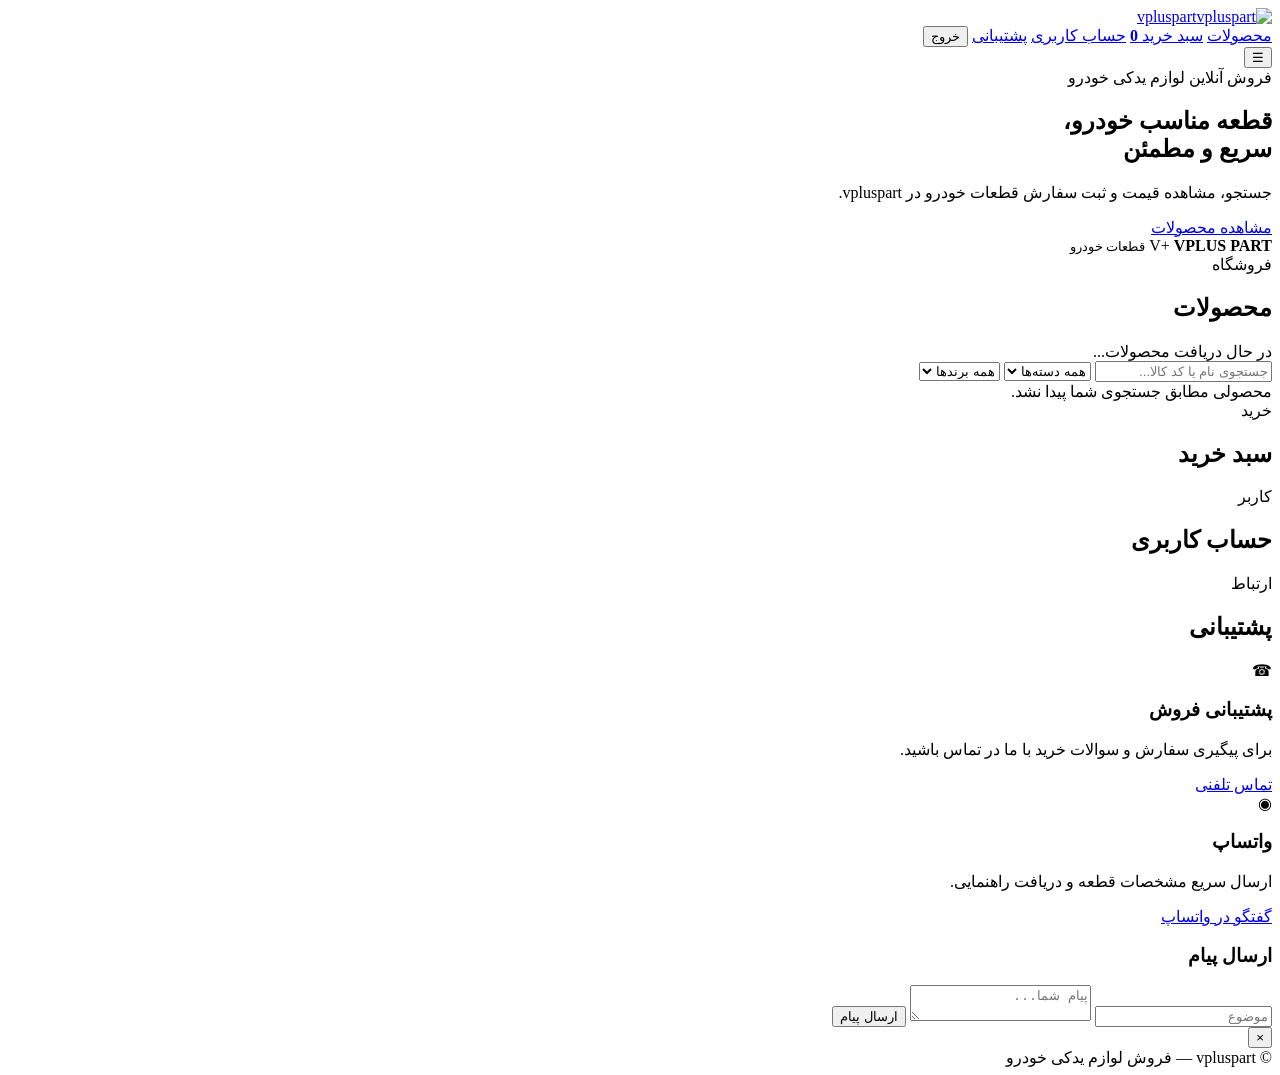
==== index.html @ cfccfe10 "Add files via upload" ====
<!doctype html>
<html lang="fa" dir="rtl">
<head>
  <meta charset="utf-8">
  <meta name="viewport" content="width=device-width,initial-scale=1">
  <meta name="theme-color" content="#1677ff">
  <title>vpluspart | فروش قطعات خودرو</title>
  <link rel="icon" href="images/logo.svg">
  <link rel="stylesheet" href="css/style.css">
</head>
<body>
  <header class="topbar">
    <a class="brand" href="#products"><img src="images/logo.svg" alt="vpluspart"><span>vpluspart</span></a>
    <nav class="main-nav" aria-label="منوی اصلی">
      <a href="#products">محصولات</a>
      <a href="#cart">سبد خرید <b id="cartCount" class="badge">0</b></a>
      <a href="#account">حساب کاربری</a>
      <a href="#support">پشتیبانی</a>
      <button id="logoutBtn" class="nav-btn" type="button">خروج</button>
    </nav>
    <button id="menuBtn" class="menu-btn" type="button" aria-label="باز کردن منو">☰</button>
  </header>

  <main>
    <section class="hero">
      <div>
        <span class="eyebrow">فروش آنلاین لوازم یدکی خودرو</span>
        <h1>قطعه مناسب خودرو،<br><strong>سریع و مطمئن</strong></h1>
        <p>جستجو، مشاهده قیمت و ثبت سفارش قطعات خودرو در vpluspart.</p>
        <a class="primary-btn" href="#products">مشاهده محصولات</a>
      </div>
      <div class="hero-card">
        <span>V+</span>
        <strong>VPLUS PART</strong>
        <small>قطعات خودرو</small>
      </div>
    </section>

    <section id="products" class="section">
      <div class="section-head">
        <div><span class="eyebrow">فروشگاه</span><h2>محصولات</h2></div>
        <span id="productStatus" class="muted">در حال دریافت محصولات...</span>
      </div>
      <div class="tools">
        <input id="searchInput" type="search" placeholder="جستجوی نام یا کد کالا..." autocomplete="off">
        <select id="categoryFilter"><option value="">همه دسته‌ها</option></select>
        <select id="brandFilter"><option value="">همه برندها</option></select>
      </div>
      <div id="productGrid" class="product-grid"></div>
      <div id="emptyProducts" class="empty hidden">محصولی مطابق جستجوی شما پیدا نشد.</div>
    </section>

    <section id="cart" class="section alt">
      <div class="section-head"><div><span class="eyebrow">خرید</span><h2>سبد خرید</h2></div></div>
      <div id="cartBox"></div>
    </section>

    <section id="account" class="section">
      <div class="section-head"><div><span class="eyebrow">کاربر</span><h2>حساب کاربری</h2></div></div>
      <div id="accountBox"></div>
    </section>

    <section id="support" class="section alt">
      <div class="section-head"><div><span class="eyebrow">ارتباط</span><h2>پشتیبانی</h2></div></div>
      <div class="support-grid">
        <div class="support-card"><span class="support-icon">☎</span><h3>پشتیبانی فروش</h3><p>برای پیگیری سفارش و سوالات خرید با ما در تماس باشید.</p><a id="phoneLink" href="#">تماس تلفنی</a></div>
        <div class="support-card"><span class="support-icon">◉</span><h3>واتساپ</h3><p>ارسال سریع مشخصات قطعه و دریافت راهنمایی.</p><a id="whatsappLink" href="#" target="_blank" rel="noopener">گفتگو در واتساپ</a></div>
        <form id="supportForm" class="support-card form-card">
          <h3>ارسال پیام</h3>
          <input name="subject" placeholder="موضوع" required>
          <textarea name="message" placeholder="پیام شما..." required></textarea>
          <button class="primary-btn" type="submit">ارسال پیام</button>
        </form>
      </div>
    </section>
  </main>

  <div id="toast" class="toast" role="status"></div>
  <div id="modal" class="modal hidden"><div class="modal-card"><button id="modalClose" class="modal-close">×</button><div id="modalContent"></div></div></div>
  <footer>© <span id="year"></span> vpluspart — فروش لوازم یدکی خودرو</footer>
  <script src="config/config.js"></script>
  <script src="js/app.js"></script>
</body>
</html>
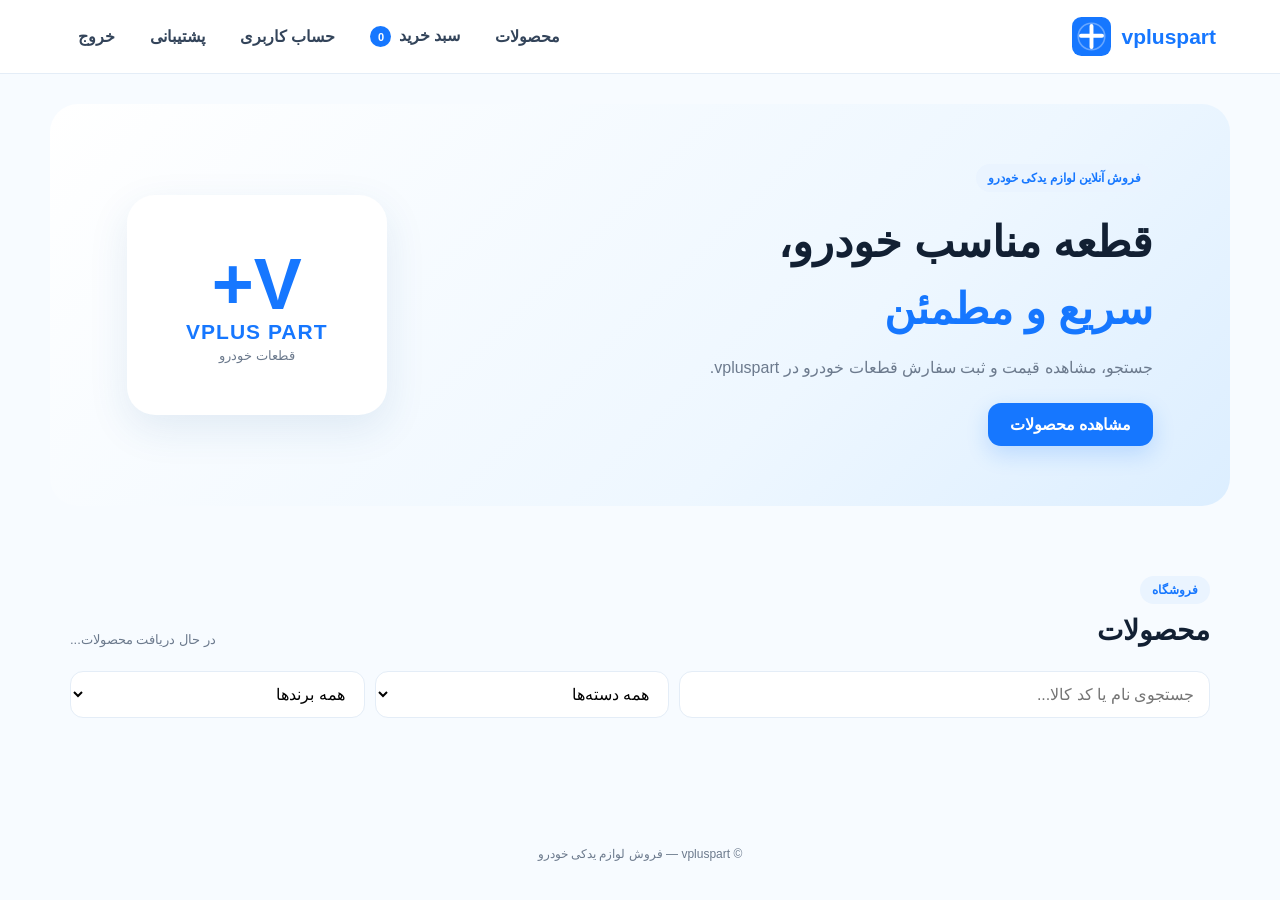
==== commit 6447ff4a: "Add files via upload" ====
--- a/index.html
+++ b/index.html
@@ -36,7 +36,7 @@
       </div>
     </section>
 
-    <section id="products" class="section">
+    <section id="products" class="section app-page">
       <div class="section-head">
         <div><span class="eyebrow">فروشگاه</span><h2>محصولات</h2></div>
         <span id="productStatus" class="muted">در حال دریافت محصولات...</span>
@@ -50,27 +50,21 @@
       <div id="emptyProducts" class="empty hidden">محصولی مطابق جستجوی شما پیدا نشد.</div>
     </section>
 
-    <section id="cart" class="section alt">
+    <section id="cart" class="section alt app-page hidden">
       <div class="section-head"><div><span class="eyebrow">خرید</span><h2>سبد خرید</h2></div></div>
       <div id="cartBox"></div>
     </section>
 
-    <section id="account" class="section">
+    <section id="account" class="section app-page hidden">
       <div class="section-head"><div><span class="eyebrow">کاربر</span><h2>حساب کاربری</h2></div></div>
       <div id="accountBox"></div>
     </section>
 
-    <section id="support" class="section alt">
+    <section id="support" class="section alt app-page hidden">
       <div class="section-head"><div><span class="eyebrow">ارتباط</span><h2>پشتیبانی</h2></div></div>
       <div class="support-grid">
         <div class="support-card"><span class="support-icon">☎</span><h3>پشتیبانی فروش</h3><p>برای پیگیری سفارش و سوالات خرید با ما در تماس باشید.</p><a id="phoneLink" href="#">تماس تلفنی</a></div>
         <div class="support-card"><span class="support-icon">◉</span><h3>واتساپ</h3><p>ارسال سریع مشخصات قطعه و دریافت راهنمایی.</p><a id="whatsappLink" href="#" target="_blank" rel="noopener">گفتگو در واتساپ</a></div>
-        <form id="supportForm" class="support-card form-card">
-          <h3>ارسال پیام</h3>
-          <input name="subject" placeholder="موضوع" required>
-          <textarea name="message" placeholder="پیام شما..." required></textarea>
-          <button class="primary-btn" type="submit">ارسال پیام</button>
-        </form>
       </div>
     </section>
   </main>
--- a/css/style.css
+++ b/css/style.css
@@ -0,0 +1,14 @@
+@import url('https://fonts.googleapis.com/css2?family=Vazirmatn:wght@400;500;600;700;800&display=swap');
+:root{--blue:#1677ff;--blue2:#eaf4ff;--ink:#122033;--muted:#6c7a8d;--line:#e4edf7;--white:#fff;--bg:#f7fbff;--danger:#e5484d;--shadow:0 14px 40px rgba(28,88,150,.10)}
+*{box-sizing:border-box}html{scroll-behavior:smooth}body{margin:0;font-family:Vazirmatn,Arial,sans-serif;background:var(--bg);color:var(--ink)}a{text-decoration:none;color:inherit}button,input,select,textarea{font:inherit}button{cursor:pointer}
+.topbar{position:sticky;top:0;z-index:50;background:rgba(255,255,255,.94);backdrop-filter:blur(12px);border-bottom:1px solid var(--line);height:74px;display:flex;align-items:center;justify-content:space-between;padding:0 5%}
+.brand{display:flex;align-items:center;gap:10px;font-weight:800;font-size:21px;color:var(--blue);direction:ltr}.brand img{width:39px;height:39px}.main-nav{display:flex;align-items:center;gap:7px}.main-nav a,.nav-btn{padding:10px 14px;border:0;background:transparent;border-radius:12px;color:#33445a;font-weight:600}.main-nav a:hover,.nav-btn:hover{background:var(--blue2);color:var(--blue)}.badge{display:inline-flex;min-width:21px;height:21px;padding:0 5px;border-radius:20px;background:var(--blue);color:#fff;align-items:center;justify-content:center;font-size:11px;margin-right:3px}.menu-btn{display:none;border:0;background:var(--blue2);color:var(--blue);border-radius:12px;padding:9px 12px;font-size:21px}
+.hero{max-width:1180px;margin:30px auto 0;padding:60px 6%;border-radius:28px;background:linear-gradient(135deg,#fff 0%,#eef7ff 65%,#dceeff 100%);display:flex;justify-content:space-between;align-items:center;gap:30px;overflow:hidden}.eyebrow{font-size:12px;font-weight:800;color:var(--blue);background:var(--blue2);border-radius:30px;padding:7px 12px;display:inline-block}.hero h1{font-size:43px;line-height:1.55;margin:17px 0 10px}.hero h1 strong{color:var(--blue)}.hero p{color:var(--muted);max-width:560px}.primary-btn{display:inline-flex;justify-content:center;align-items:center;border:0;background:var(--blue);color:#fff;padding:12px 22px;border-radius:13px;font-weight:700;box-shadow:0 8px 22px rgba(22,119,255,.2);margin-top:10px}.hero-card{width:260px;height:220px;flex:none;border-radius:28px;background:#fff;box-shadow:var(--shadow);display:flex;flex-direction:column;align-items:center;justify-content:center;color:var(--blue)}.hero-card span{font-size:72px;font-weight:800;line-height:1}.hero-card strong{font-size:21px;letter-spacing:1px;direction:ltr}.hero-card small{color:var(--muted);margin-top:4px}
+.section{max-width:1180px;margin:0 auto;padding:70px 20px}.section.alt{max-width:none;background:#eef6ff;padding-left:max(20px,calc((100% - 1140px)/2));padding-right:max(20px,calc((100% - 1140px)/2))}.section-head{display:flex;justify-content:space-between;align-items:end;gap:15px;margin-bottom:24px}.section-head h2{margin:10px 0 0;font-size:28px}.muted{color:var(--muted);font-size:13px}.tools{display:grid;grid-template-columns:1.8fr 1fr 1fr;gap:10px;margin-bottom:24px}.tools input,.tools select,.form-card input,.form-card textarea,.auth-card input{width:100%;border:1px solid var(--line);background:#fff;border-radius:13px;padding:13px 15px;outline:none}.tools input:focus,.tools select:focus,.form-card input:focus,.form-card textarea:focus,.auth-card input:focus{border-color:#8bbdff;box-shadow:0 0 0 3px #e8f3ff}
+.product-grid{display:grid;grid-template-columns:repeat(4,1fr);gap:16px}.product-card{background:#fff;border:1px solid var(--line);border-radius:19px;overflow:hidden;box-shadow:0 7px 22px rgba(30,85,135,.05);transition:.2s}.product-card:hover{transform:translateY(-3px);box-shadow:var(--shadow)}.product-image{height:180px;background:#f5f9fd;display:flex;align-items:center;justify-content:center;overflow:hidden}.product-image img{width:100%;height:100%;object-fit:contain}.no-image{font-size:44px;color:#bdd7f4}.product-info{padding:15px}.product-info h3{font-size:15px;margin:0 0 8px;line-height:1.7}.product-meta{font-size:11px;color:var(--muted);min-height:20px}.price{font-weight:800;color:var(--blue);font-size:17px;margin:11px 0}.price small{font-size:10px;color:var(--muted);font-weight:500}.product-actions{display:flex;gap:7px}.product-actions button{flex:1;border:0;border-radius:11px;padding:10px 6px;font-weight:700}.add-btn{background:var(--blue);color:#fff}.detail-btn{background:var(--blue2);color:var(--blue)}.empty{padding:40px;text-align:center;color:var(--muted);background:#fff;border:1px dashed var(--line);border-radius:18px}.hidden{display:none!important}
+.cart-list{display:grid;gap:10px}.cart-row{background:#fff;border:1px solid var(--line);border-radius:16px;padding:13px;display:grid;grid-template-columns:1fr auto auto auto;align-items:center;gap:15px}.qty{display:flex;align-items:center;gap:8px}.qty button{border:0;background:var(--blue2);color:var(--blue);width:30px;height:30px;border-radius:8px}.remove{border:0;background:#fff0f0;color:var(--danger);border-radius:8px;padding:7px}.cart-total{margin-top:15px;background:#fff;border-radius:17px;padding:18px;display:flex;justify-content:space-between;align-items:center;border:1px solid var(--line)}.cart-total strong{color:var(--blue);font-size:21px}
+.account-grid,.support-grid{display:grid;grid-template-columns:repeat(3,1fr);gap:16px}.auth-card,.support-card{background:#fff;border:1px solid var(--line);border-radius:19px;padding:22px;box-shadow:0 7px 22px rgba(30,85,135,.04)}.auth-card h3,.support-card h3{margin-top:0}.auth-card form{display:grid;gap:10px}.auth-card .primary-btn{width:100%}.account-info{background:#fff;border:1px solid var(--line);border-radius:19px;padding:25px}.support-icon{font-size:28px;color:var(--blue)}.support-card p{color:var(--muted);font-size:13px;line-height:1.9}.support-card>a{color:var(--blue);font-weight:700}.form-card{display:grid;gap:10px}.form-card textarea{min-height:120px;resize:vertical}.form-card .primary-btn{margin:0}
+.modal{position:fixed;inset:0;background:rgba(10,30,55,.45);z-index:100;display:flex;align-items:center;justify-content:center;padding:20px}.modal-card{background:#fff;border-radius:22px;width:min(520px,100%);max-height:90vh;overflow:auto;padding:28px;position:relative}.modal-close{position:absolute;top:10px;left:12px;border:0;background:#edf5ff;color:var(--blue);width:35px;height:35px;border-radius:50%;font-size:23px}.toast{position:fixed;bottom:25px;right:25px;background:#122033;color:#fff;padding:12px 17px;border-radius:12px;z-index:200;opacity:0;transform:translateY(10px);transition:.2s;pointer-events:none}.toast.show{opacity:1;transform:none}footer{text-align:center;padding:35px;color:var(--muted);font-size:12px}
+.order-form{display:grid;gap:10px}.order-form input,.order-form textarea{border:1px solid var(--line);padding:12px;border-radius:12px}.info-box{background:var(--blue2);padding:14px;border-radius:13px;color:#31506f;font-size:13px}
+@media(max-width:900px){.product-grid{grid-template-columns:repeat(3,1fr)}.account-grid,.support-grid{grid-template-columns:1fr 1fr}.hero-card{width:210px}}
+@media(max-width:680px){.topbar{height:64px;padding:0 15px}.menu-btn{display:block}.main-nav{display:none;position:absolute;top:64px;right:10px;left:10px;background:#fff;border:1px solid var(--line);border-radius:16px;padding:8px;box-shadow:var(--shadow);flex-direction:column;align-items:stretch}.main-nav.open{display:flex}.main-nav a,.nav-btn{text-align:center}.hero{margin:15px 10px 0;padding:35px 25px;flex-direction:column;text-align:center}.hero h1{font-size:31px}.hero-card{width:180px;height:150px}.hero-card span{font-size:50px}.section{padding:50px 15px}.section.alt{padding-left:15px;padding-right:15px}.section-head{align-items:start;flex-direction:column}.tools{grid-template-columns:1fr}.product-grid{grid-template-columns:repeat(2,1fr);gap:10px}.product-image{height:145px}.product-info{padding:11px}.product-info h3{font-size:13px}.price{font-size:14px}.product-actions button{font-size:11px;padding:9px 4px}.cart-row{grid-template-columns:1fr auto}.cart-total{flex-direction:column;gap:10px;align-items:stretch}.account-grid,.support-grid{grid-template-columns:1fr}}
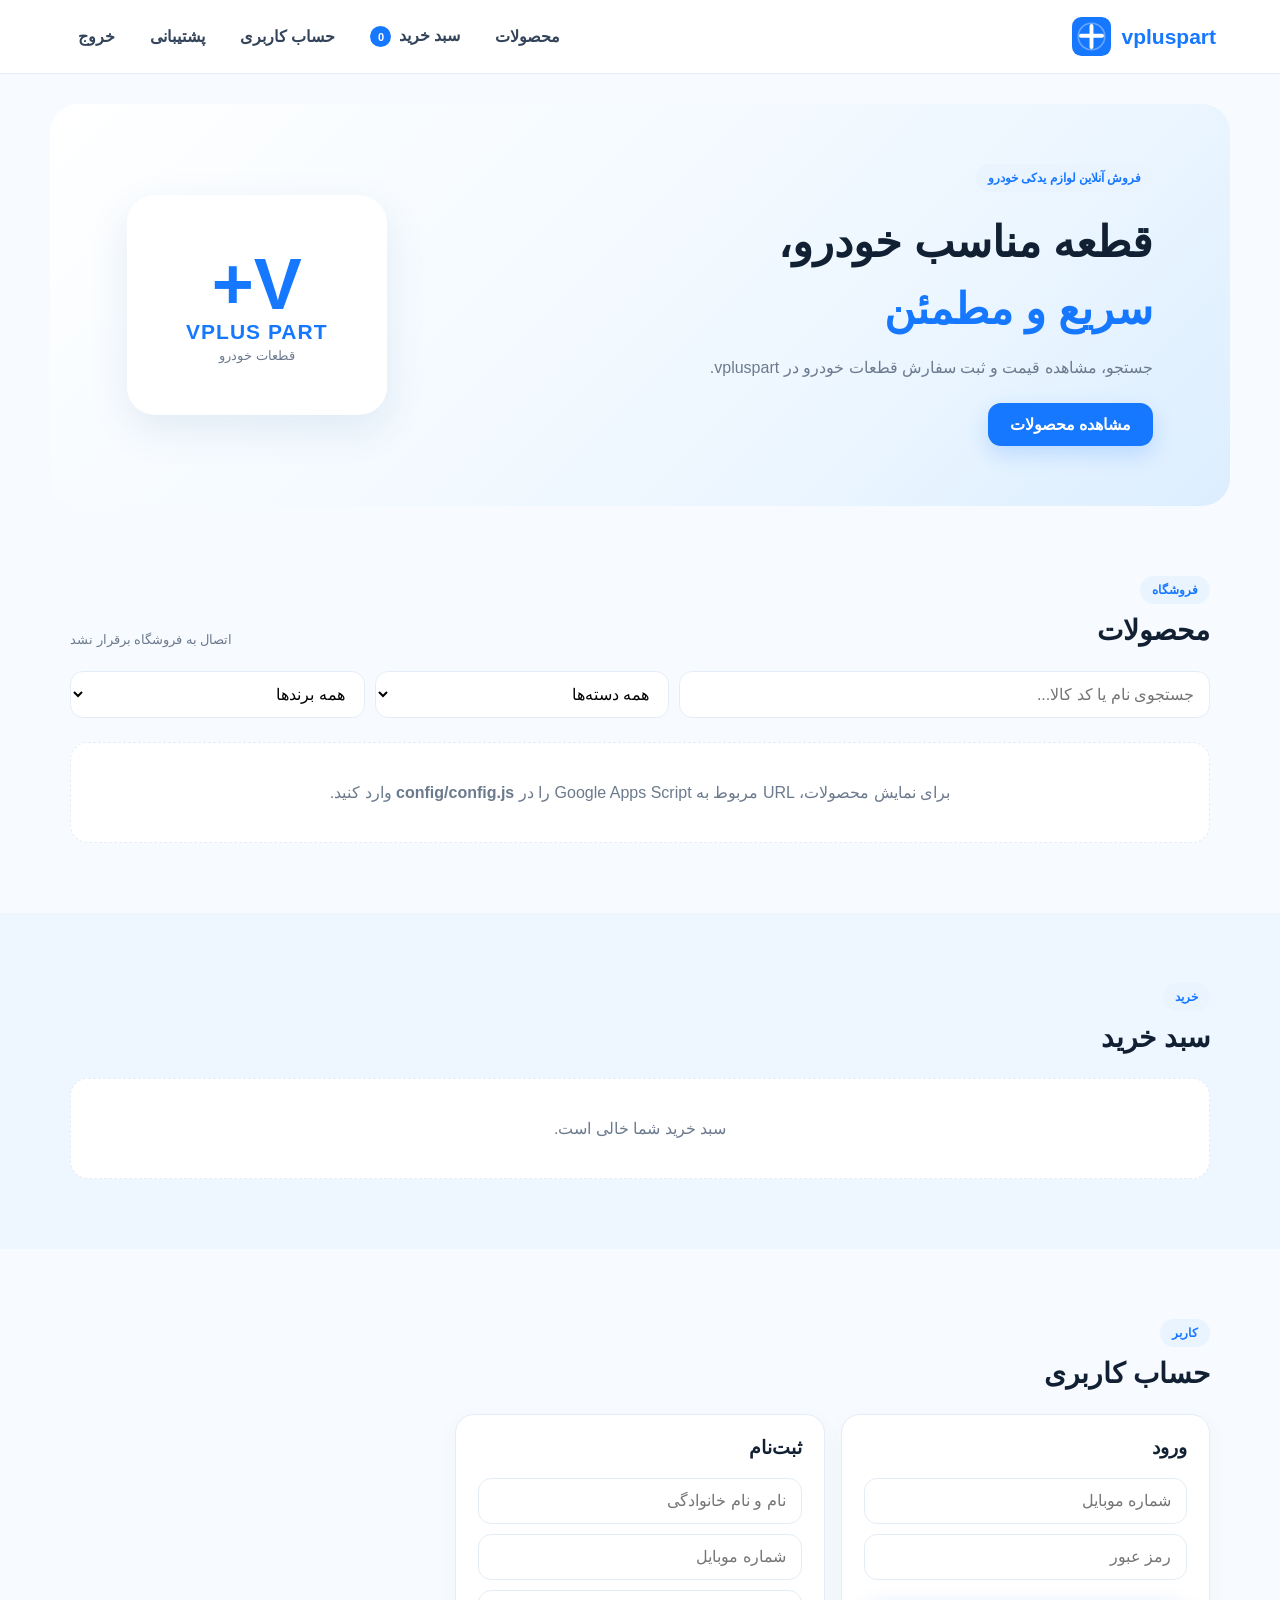
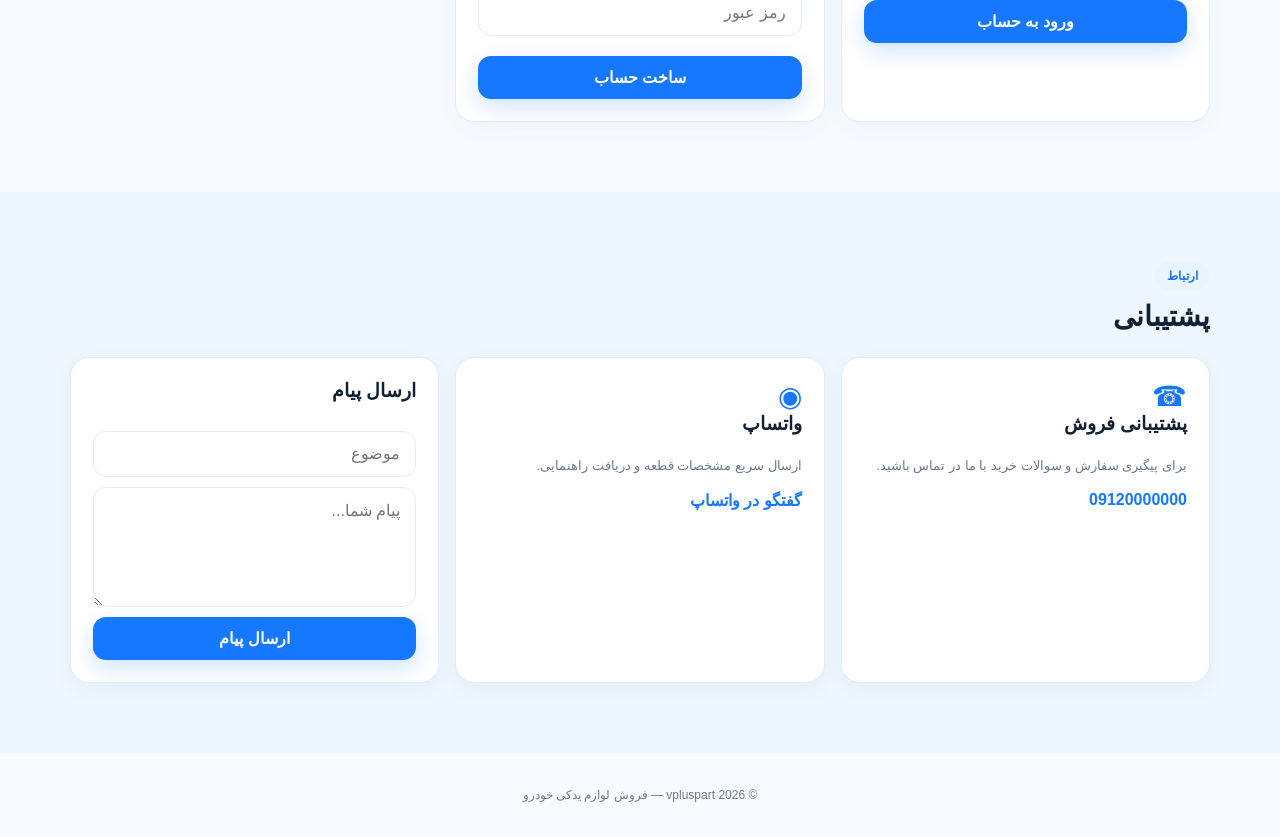
==== commit 53810686: "Add files via upload" ====
--- a/index.html
+++ b/index.html
@@ -36,7 +36,7 @@
       </div>
     </section>
 
-    <section id="products" class="section app-page">
+    <section id="products" class="section">
       <div class="section-head">
         <div><span class="eyebrow">فروشگاه</span><h2>محصولات</h2></div>
         <span id="productStatus" class="muted">در حال دریافت محصولات...</span>
@@ -50,21 +50,27 @@
       <div id="emptyProducts" class="empty hidden">محصولی مطابق جستجوی شما پیدا نشد.</div>
     </section>
 
-    <section id="cart" class="section alt app-page hidden">
+    <section id="cart" class="section alt">
       <div class="section-head"><div><span class="eyebrow">خرید</span><h2>سبد خرید</h2></div></div>
       <div id="cartBox"></div>
     </section>
 
-    <section id="account" class="section app-page hidden">
+    <section id="account" class="section">
       <div class="section-head"><div><span class="eyebrow">کاربر</span><h2>حساب کاربری</h2></div></div>
       <div id="accountBox"></div>
     </section>
 
-    <section id="support" class="section alt app-page hidden">
+    <section id="support" class="section alt">
       <div class="section-head"><div><span class="eyebrow">ارتباط</span><h2>پشتیبانی</h2></div></div>
       <div class="support-grid">
         <div class="support-card"><span class="support-icon">☎</span><h3>پشتیبانی فروش</h3><p>برای پیگیری سفارش و سوالات خرید با ما در تماس باشید.</p><a id="phoneLink" href="#">تماس تلفنی</a></div>
         <div class="support-card"><span class="support-icon">◉</span><h3>واتساپ</h3><p>ارسال سریع مشخصات قطعه و دریافت راهنمایی.</p><a id="whatsappLink" href="#" target="_blank" rel="noopener">گفتگو در واتساپ</a></div>
+        <form id="supportForm" class="support-card form-card">
+          <h3>ارسال پیام</h3>
+          <input name="subject" placeholder="موضوع" required>
+          <textarea name="message" placeholder="پیام شما..." required></textarea>
+          <button class="primary-btn" type="submit">ارسال پیام</button>
+        </form>
       </div>
     </section>
   </main>
--- a/css/style.css
+++ b/css/style.css
@@ -2,7 +2,7 @@
 :root{--blue:#1677ff;--blue2:#eaf4ff;--ink:#122033;--muted:#6c7a8d;--line:#e4edf7;--white:#fff;--bg:#f7fbff;--danger:#e5484d;--shadow:0 14px 40px rgba(28,88,150,.10)}
 *{box-sizing:border-box}html{scroll-behavior:smooth}body{margin:0;font-family:Vazirmatn,Arial,sans-serif;background:var(--bg);color:var(--ink)}a{text-decoration:none;color:inherit}button,input,select,textarea{font:inherit}button{cursor:pointer}
 .topbar{position:sticky;top:0;z-index:50;background:rgba(255,255,255,.94);backdrop-filter:blur(12px);border-bottom:1px solid var(--line);height:74px;display:flex;align-items:center;justify-content:space-between;padding:0 5%}
-.brand{display:flex;align-items:center;gap:10px;font-weight:800;font-size:21px;color:var(--blue);direction:ltr}.brand img{width:39px;height:39px}.main-nav{display:flex;align-items:center;gap:7px}.main-nav a,.nav-btn{padding:10px 14px;border:0;background:transparent;border-radius:12px;color:#33445a;font-weight:600}.main-nav a:hover,.nav-btn:hover{background:var(--blue2);color:var(--blue)}.badge{display:inline-flex;min-width:21px;height:21px;padding:0 5px;border-radius:20px;background:var(--blue);color:#fff;align-items:center;justify-content:center;font-size:11px;margin-right:3px}.menu-btn{display:none;border:0;background:var(--blue2);color:var(--blue);border-radius:12px;padding:9px 12px;font-size:21px}
+.brand{display:flex;align-items:center;gap:10px;font-weight:800;font-size:21px;color:var(--blue);direction:ltr}.brand img{width:39px;height:39px}.main-nav{display:flex;align-items:center;gap:7px}.main-nav a,.nav-btn{padding:10px 14px;border:0;background:transparent;border-radius:12px;color:#33445a;font-weight:600}.main-nav a:hover,.main-nav a.active,.nav-btn:hover{background:var(--blue2);color:var(--blue)}.badge{display:inline-flex;min-width:21px;height:21px;padding:0 5px;border-radius:20px;background:var(--blue);color:#fff;align-items:center;justify-content:center;font-size:11px;margin-right:3px}.menu-btn{display:none;border:0;background:var(--blue2);color:var(--blue);border-radius:12px;padding:9px 12px;font-size:21px}
 .hero{max-width:1180px;margin:30px auto 0;padding:60px 6%;border-radius:28px;background:linear-gradient(135deg,#fff 0%,#eef7ff 65%,#dceeff 100%);display:flex;justify-content:space-between;align-items:center;gap:30px;overflow:hidden}.eyebrow{font-size:12px;font-weight:800;color:var(--blue);background:var(--blue2);border-radius:30px;padding:7px 12px;display:inline-block}.hero h1{font-size:43px;line-height:1.55;margin:17px 0 10px}.hero h1 strong{color:var(--blue)}.hero p{color:var(--muted);max-width:560px}.primary-btn{display:inline-flex;justify-content:center;align-items:center;border:0;background:var(--blue);color:#fff;padding:12px 22px;border-radius:13px;font-weight:700;box-shadow:0 8px 22px rgba(22,119,255,.2);margin-top:10px}.hero-card{width:260px;height:220px;flex:none;border-radius:28px;background:#fff;box-shadow:var(--shadow);display:flex;flex-direction:column;align-items:center;justify-content:center;color:var(--blue)}.hero-card span{font-size:72px;font-weight:800;line-height:1}.hero-card strong{font-size:21px;letter-spacing:1px;direction:ltr}.hero-card small{color:var(--muted);margin-top:4px}
 .section{max-width:1180px;margin:0 auto;padding:70px 20px}.section.alt{max-width:none;background:#eef6ff;padding-left:max(20px,calc((100% - 1140px)/2));padding-right:max(20px,calc((100% - 1140px)/2))}.section-head{display:flex;justify-content:space-between;align-items:end;gap:15px;margin-bottom:24px}.section-head h2{margin:10px 0 0;font-size:28px}.muted{color:var(--muted);font-size:13px}.tools{display:grid;grid-template-columns:1.8fr 1fr 1fr;gap:10px;margin-bottom:24px}.tools input,.tools select,.form-card input,.form-card textarea,.auth-card input{width:100%;border:1px solid var(--line);background:#fff;border-radius:13px;padding:13px 15px;outline:none}.tools input:focus,.tools select:focus,.form-card input:focus,.form-card textarea:focus,.auth-card input:focus{border-color:#8bbdff;box-shadow:0 0 0 3px #e8f3ff}
 .product-grid{display:grid;grid-template-columns:repeat(4,1fr);gap:16px}.product-card{background:#fff;border:1px solid var(--line);border-radius:19px;overflow:hidden;box-shadow:0 7px 22px rgba(30,85,135,.05);transition:.2s}.product-card:hover{transform:translateY(-3px);box-shadow:var(--shadow)}.product-image{height:180px;background:#f5f9fd;display:flex;align-items:center;justify-content:center;overflow:hidden}.product-image img{width:100%;height:100%;object-fit:contain}.no-image{font-size:44px;color:#bdd7f4}.product-info{padding:15px}.product-info h3{font-size:15px;margin:0 0 8px;line-height:1.7}.product-meta{font-size:11px;color:var(--muted);min-height:20px}.price{font-weight:800;color:var(--blue);font-size:17px;margin:11px 0}.price small{font-size:10px;color:var(--muted);font-weight:500}.product-actions{display:flex;gap:7px}.product-actions button{flex:1;border:0;border-radius:11px;padding:10px 6px;font-weight:700}.add-btn{background:var(--blue);color:#fff}.detail-btn{background:var(--blue2);color:var(--blue)}.empty{padding:40px;text-align:center;color:var(--muted);background:#fff;border:1px dashed var(--line);border-radius:18px}.hidden{display:none!important}
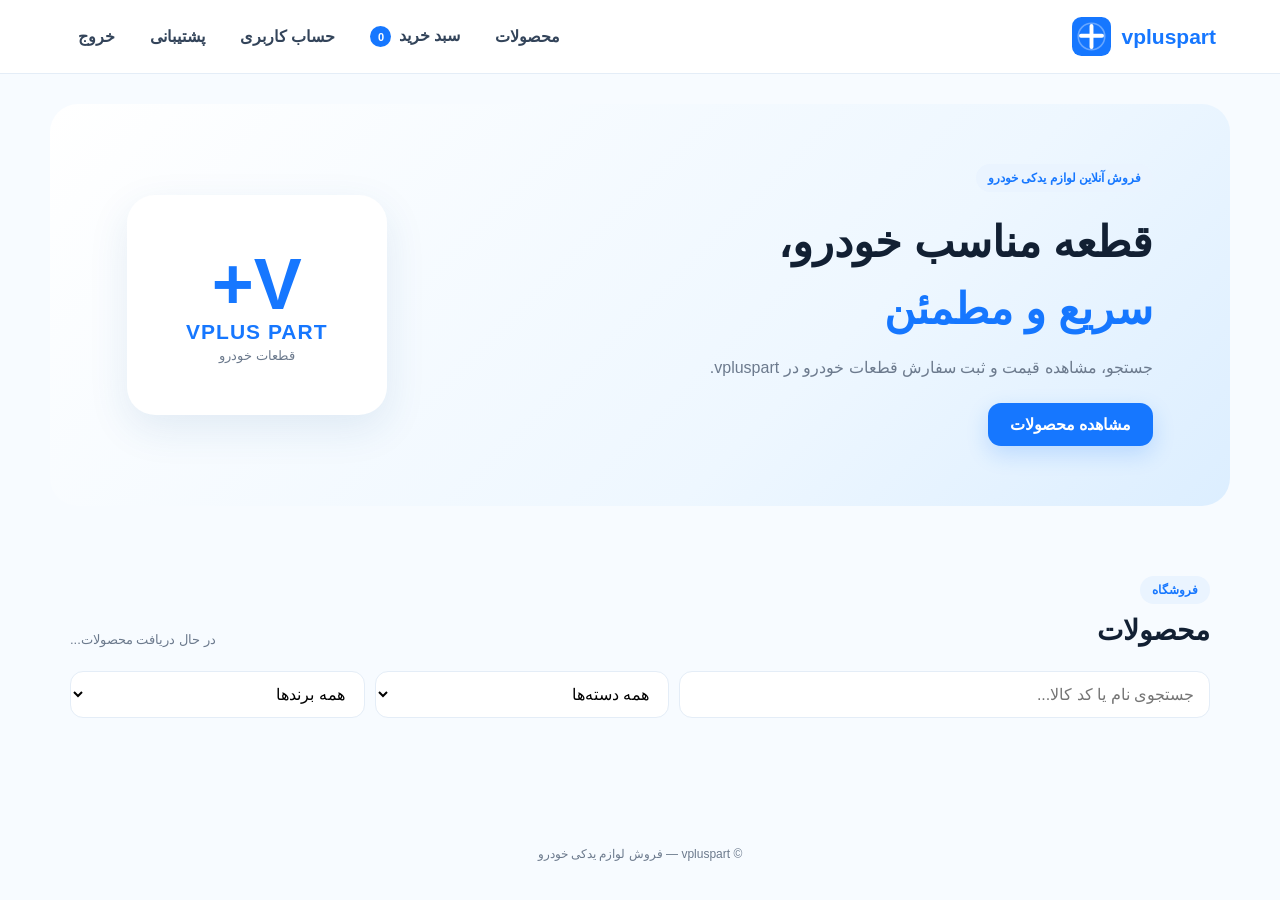
==== commit aa0f727a: "Add files via upload" ====
--- a/index.html
+++ b/index.html
@@ -10,12 +10,12 @@
 </head>
 <body>
   <header class="topbar">
-    <a class="brand" href="#products"><img src="images/logo.svg" alt="vpluspart"><span>vpluspart</span></a>
+    <a class="brand" href="index.html#products"><img src="images/logo.svg" alt="vpluspart"><span>vpluspart</span></a>
     <nav class="main-nav" aria-label="منوی اصلی">
-      <a href="#products">محصولات</a>
-      <a href="#cart">سبد خرید <b id="cartCount" class="badge">0</b></a>
-      <a href="#account">حساب کاربری</a>
-      <a href="#support">پشتیبانی</a>
+      <a href="index.html#products">محصولات</a>
+      <a href="cart.html">سبد خرید <b id="cartCount" class="badge">0</b></a>
+      <a href="account.html">حساب کاربری</a>
+      <a href="support.html">پشتیبانی</a>
       <button id="logoutBtn" class="nav-btn" type="button">خروج</button>
     </nav>
     <button id="menuBtn" class="menu-btn" type="button" aria-label="باز کردن منو">☰</button>
@@ -49,30 +49,6 @@
       <div id="productGrid" class="product-grid"></div>
       <div id="emptyProducts" class="empty hidden">محصولی مطابق جستجوی شما پیدا نشد.</div>
     </section>
-
-    <section id="cart" class="section alt">
-      <div class="section-head"><div><span class="eyebrow">خرید</span><h2>سبد خرید</h2></div></div>
-      <div id="cartBox"></div>
-    </section>
-
-    <section id="account" class="section">
-      <div class="section-head"><div><span class="eyebrow">کاربر</span><h2>حساب کاربری</h2></div></div>
-      <div id="accountBox"></div>
-    </section>
-
-    <section id="support" class="section alt">
-      <div class="section-head"><div><span class="eyebrow">ارتباط</span><h2>پشتیبانی</h2></div></div>
-      <div class="support-grid">
-        <div class="support-card"><span class="support-icon">☎</span><h3>پشتیبانی فروش</h3><p>برای پیگیری سفارش و سوالات خرید با ما در تماس باشید.</p><a id="phoneLink" href="#">تماس تلفنی</a></div>
-        <div class="support-card"><span class="support-icon">◉</span><h3>واتساپ</h3><p>ارسال سریع مشخصات قطعه و دریافت راهنمایی.</p><a id="whatsappLink" href="#" target="_blank" rel="noopener">گفتگو در واتساپ</a></div>
-        <form id="supportForm" class="support-card form-card">
-          <h3>ارسال پیام</h3>
-          <input name="subject" placeholder="موضوع" required>
-          <textarea name="message" placeholder="پیام شما..." required></textarea>
-          <button class="primary-btn" type="submit">ارسال پیام</button>
-        </form>
-      </div>
-    </section>
   </main>
 
   <div id="toast" class="toast" role="status"></div>
